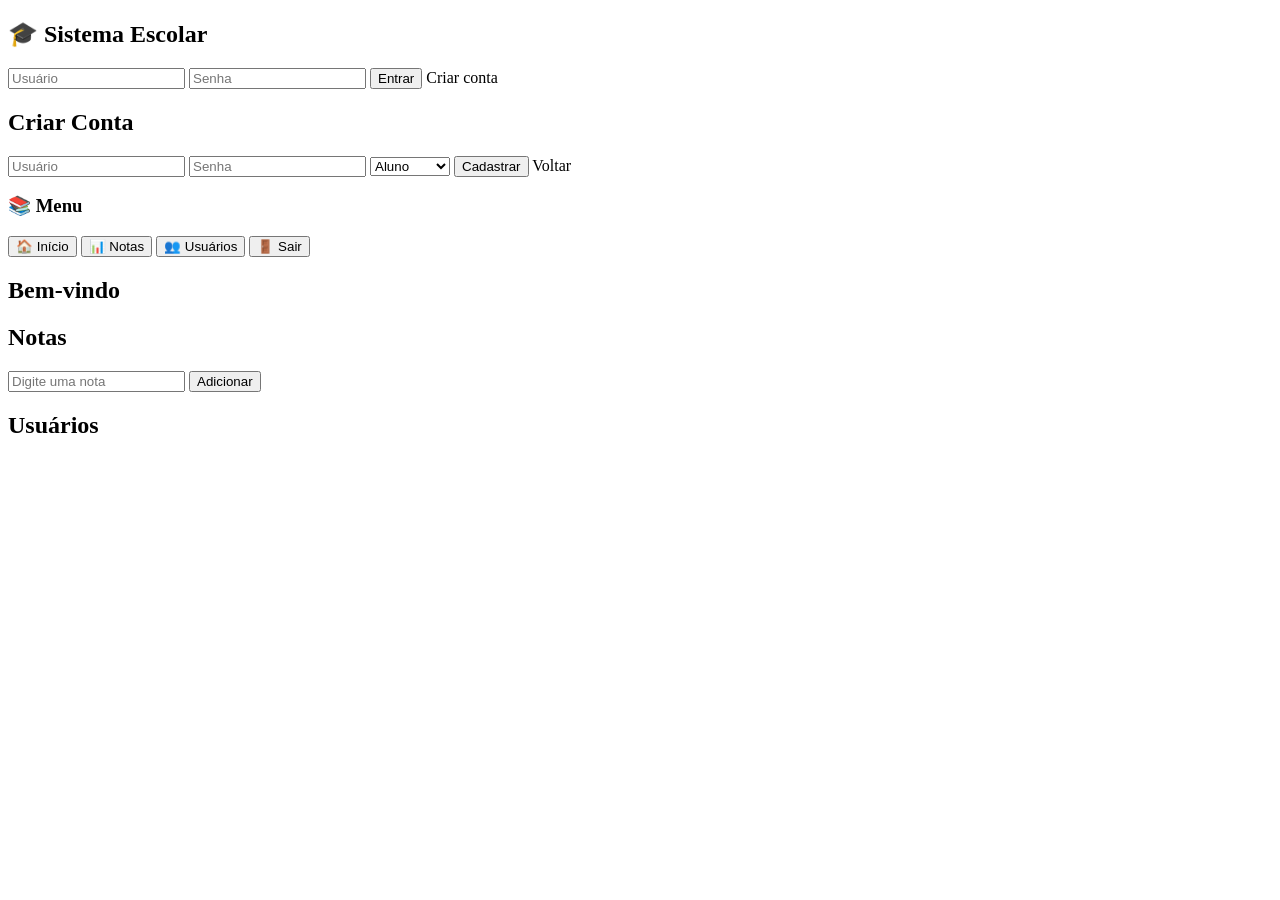
==== index.html @ 9d0122bb "Add files via upload" ====
<!DOCTYPE html>
<html lang="pt-BR">
<head>
  <meta charset="UTF-8">
  <title>Sistema Escolar PRO</title>
  <link rel="stylesheet" href="./style.css">
</head>
<body>

<!-- LOGIN -->
<div class="container" id="login">
  <h2>🎓 Sistema Escolar</h2>
  <input type="text" id="loginUser" placeholder="Usuário">
  <input type="password" id="loginPass" placeholder="Senha">
  <button onclick="login()">Entrar</button>
  <a onclick="mostrarCadastro()">Criar conta</a>
</div>

<!-- CADASTRO -->
<div class="container hidden" id="cadastro">
  <h2>Criar Conta</h2>
  <input type="text" id="newUser" placeholder="Usuário">
  <input type="password" id="newPass" placeholder="Senha">
  <select id="tipoUser">
    <option value="aluno">Aluno</option>
    <option value="professor">Professor</option>
  </select>
  <button onclick="cadastrar()">Cadastrar</button>
  <a onclick="mostrarLogin()">Voltar</a>
</div>

<!-- DASHBOARD -->
<div id="dashboard" class="hidden">
  
  <div class="sidebar">
    <h3>📚 Menu</h3>
    <button onclick="mostrarPagina('home')">🏠 Início</button>
    <button onclick="mostrarPagina('notas')">📊 Notas</button>
    <button onclick="mostrarPagina('usuarios')">👥 Usuários</button>
    <button onclick="logout()">🚪 Sair</button>
  </div>

  <div class="content">

    <div id="home" class="page">
      <h2>Bem-vindo</h2>
      <p id="usuarioLogado"></p>
    </div>

    <div id="notas" class="page hidden">
      <h2>Notas</h2>
      <input type="text" id="novaNota" placeholder="Digite uma nota">
      <button onclick="addNota()">Adicionar</button>
      <ul id="listaNotas"></ul>
    </div>

    <div id="usuarios" class="page hidden">
      <h2>Usuários</h2>
      <ul id="listaUsuarios"></ul>
    </div>

  </div>
</div>

<script src="./script.js"></script>
</body>
</html>
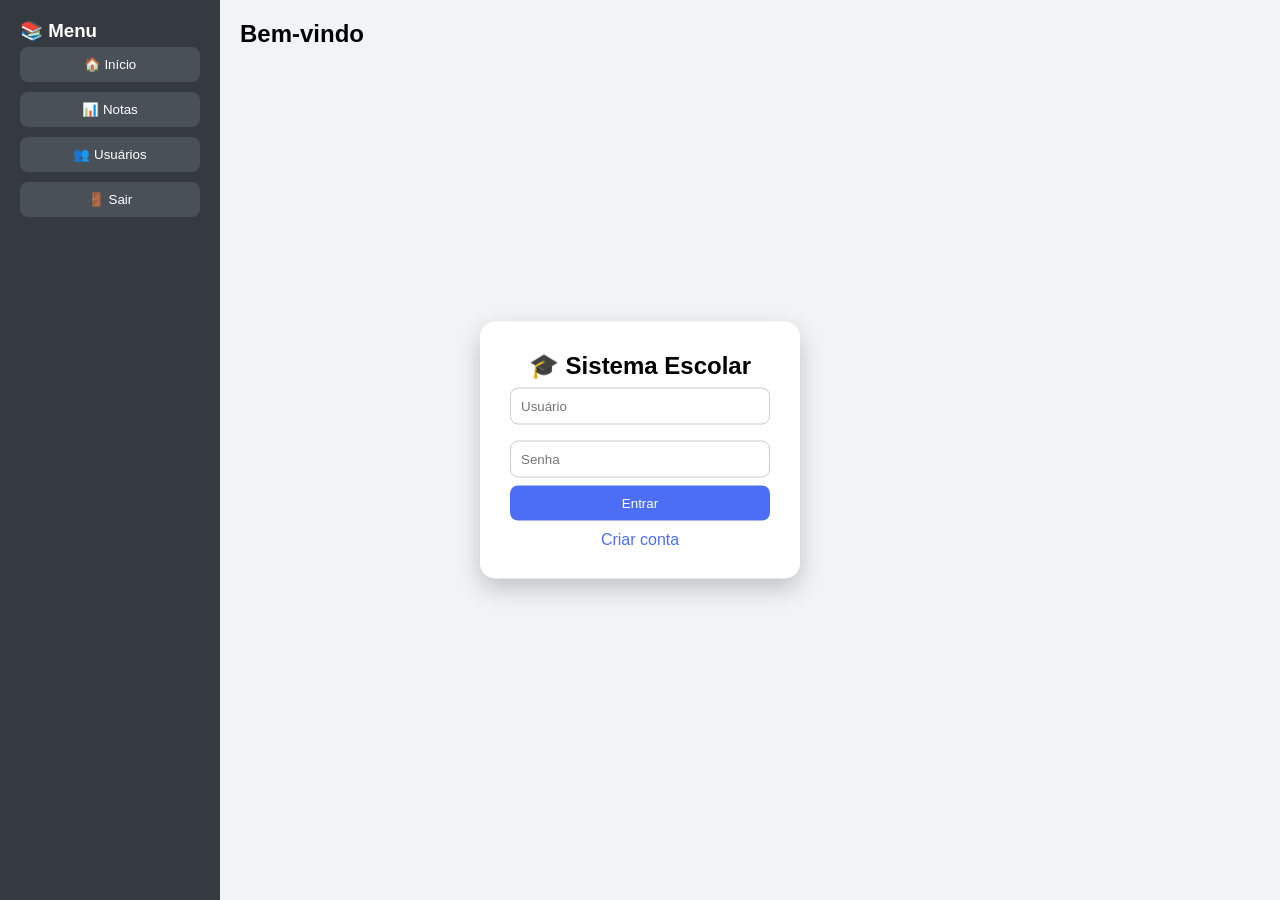
==== commit f7583c3a: "Update index.html" ====
--- a/index.html
+++ b/index.html
@@ -62,6 +62,6 @@
   </div>
 </div>
 
+</body> 
 <script src="./script.js"></script>
-</body>
-</html>+</html>
--- a/style.css
+++ b/style.css
@@ -0,0 +1,99 @@
+* {
+  margin: 0;
+  padding: 0;
+  box-sizing: border-box;
+  font-family: Arial;
+}
+
+body {
+  height: 100vh;
+  background: linear-gradient(135deg, #4c6ef5, #15aabf);
+}
+
+/* LOGIN */
+.container {
+  background: white;
+  padding: 30px;
+  border-radius: 15px;
+  width: 320px;
+  text-align: center;
+  box-shadow: 0 10px 25px rgba(0,0,0,0.2);
+  position: absolute;
+  top: 50%;
+  left: 50%;
+  transform: translate(-50%, -50%);
+}
+
+input, select {
+  width: 100%;
+  padding: 10px;
+  margin: 8px 0;
+  border-radius: 8px;
+  border: 1px solid #ccc;
+}
+
+button {
+  width: 100%;
+  padding: 10px;
+  border: none;
+  border-radius: 8px;
+  background: #4c6ef5;
+  color: white;
+  cursor: pointer;
+}
+
+button:hover {
+  background: #3b5bdb;
+}
+
+a {
+  display: block;
+  margin-top: 10px;
+  color: #4c6ef5;
+  cursor: pointer;
+}
+
+.hidden {
+  display: none;
+}
+
+/* DASHBOARD */
+#dashboard {
+  display: flex;
+  height: 100vh;
+}
+
+/* MENU LATERAL */
+.sidebar {
+  width: 220px;
+  background: #343a40;
+  color: white;
+  padding: 20px;
+}
+
+.sidebar button {
+  margin: 5px 0;
+  background: #495057;
+}
+
+/* CONTEÚDO */
+.content {
+  flex: 1;
+  padding: 20px;
+  background: #f1f3f5;
+}
+
+.page {
+  animation: fade 0.3s;
+}
+
+ul {
+  margin-top: 10px;
+}
+
+li {
+  background: white;
+  padding: 10px;
+  margin: 5px 0;
+  border-radius: 8px;
+}
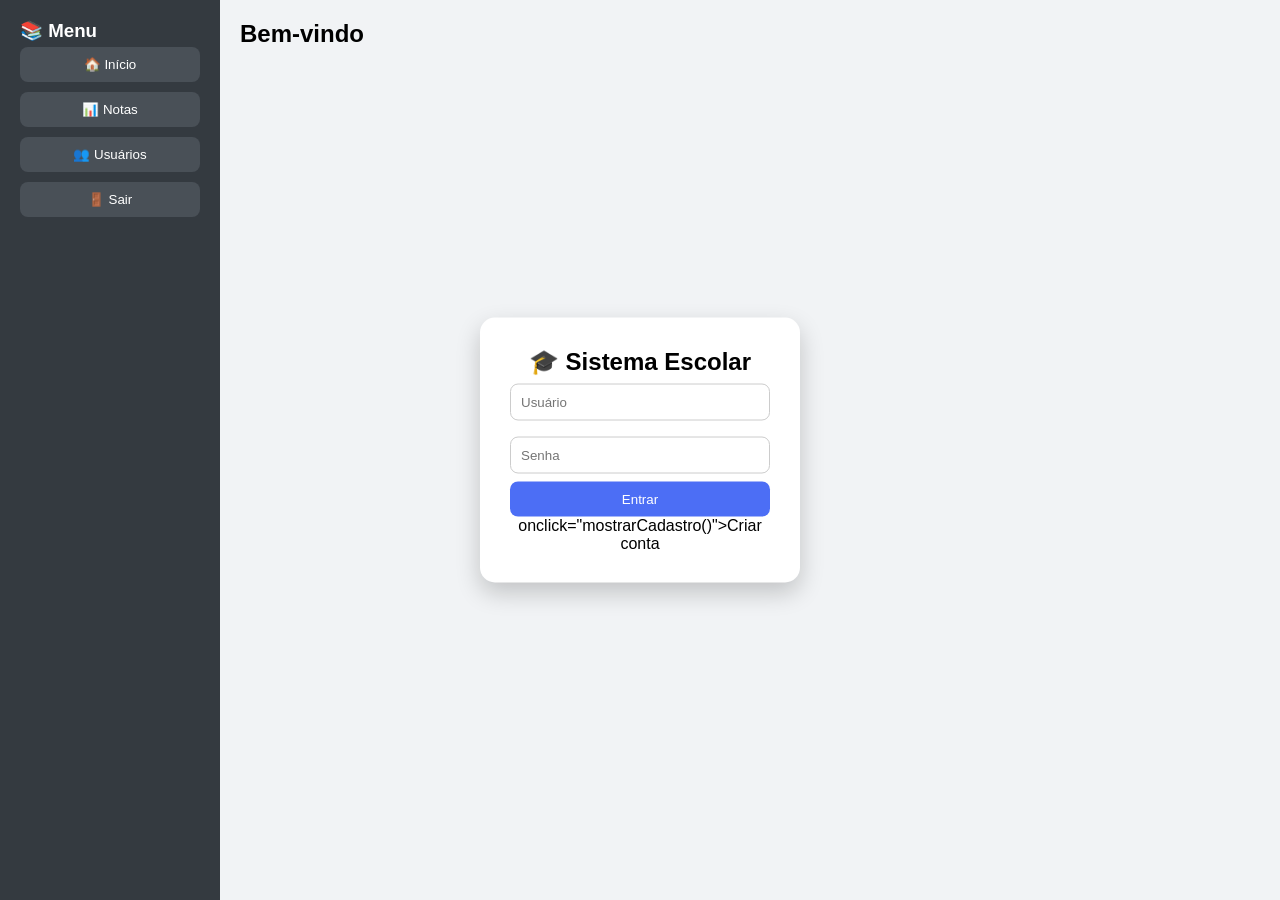
==== commit d6f78189: "Update index.html" ====
--- a/index.html
+++ b/index.html
@@ -12,8 +12,8 @@
   <h2>🎓 Sistema Escolar</h2>
   <input type="text" id="loginUser" placeholder="Usuário">
   <input type="password" id="loginPass" placeholder="Senha">
-  <button onclick="login()">Entrar</button>
-  <a onclick="mostrarCadastro()">Criar conta</a>
+  <button onclick="alert('clicou)">Entrar
+  </button>  onclick="mostrarCadastro()">Criar conta</button>
 </div>
 
 <!-- CADASTRO -->
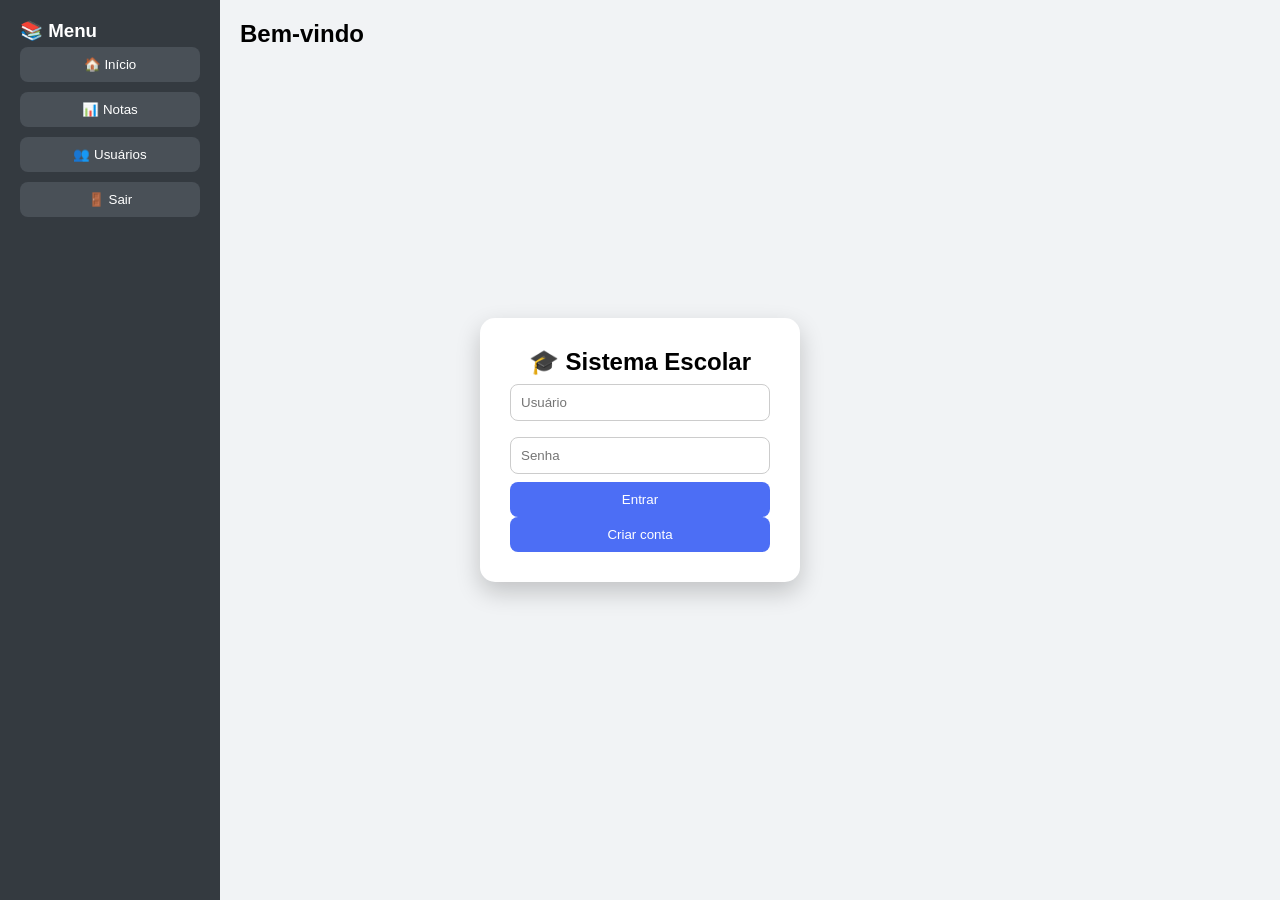
==== commit 1d2e7155: "Update index.html" ====
--- a/index.html
+++ b/index.html
@@ -13,7 +13,7 @@
   <input type="text" id="loginUser" placeholder="Usuário">
   <input type="password" id="loginPass" placeholder="Senha">
   <button onclick="alert('clicou)">Entrar
-  </button>  onclick="mostrarCadastro()">Criar conta</button>
+  <button onclick="mostrarCadastro()" class="link-btn">Criar conta</button>
 </div>
 
 <!-- CADASTRO -->
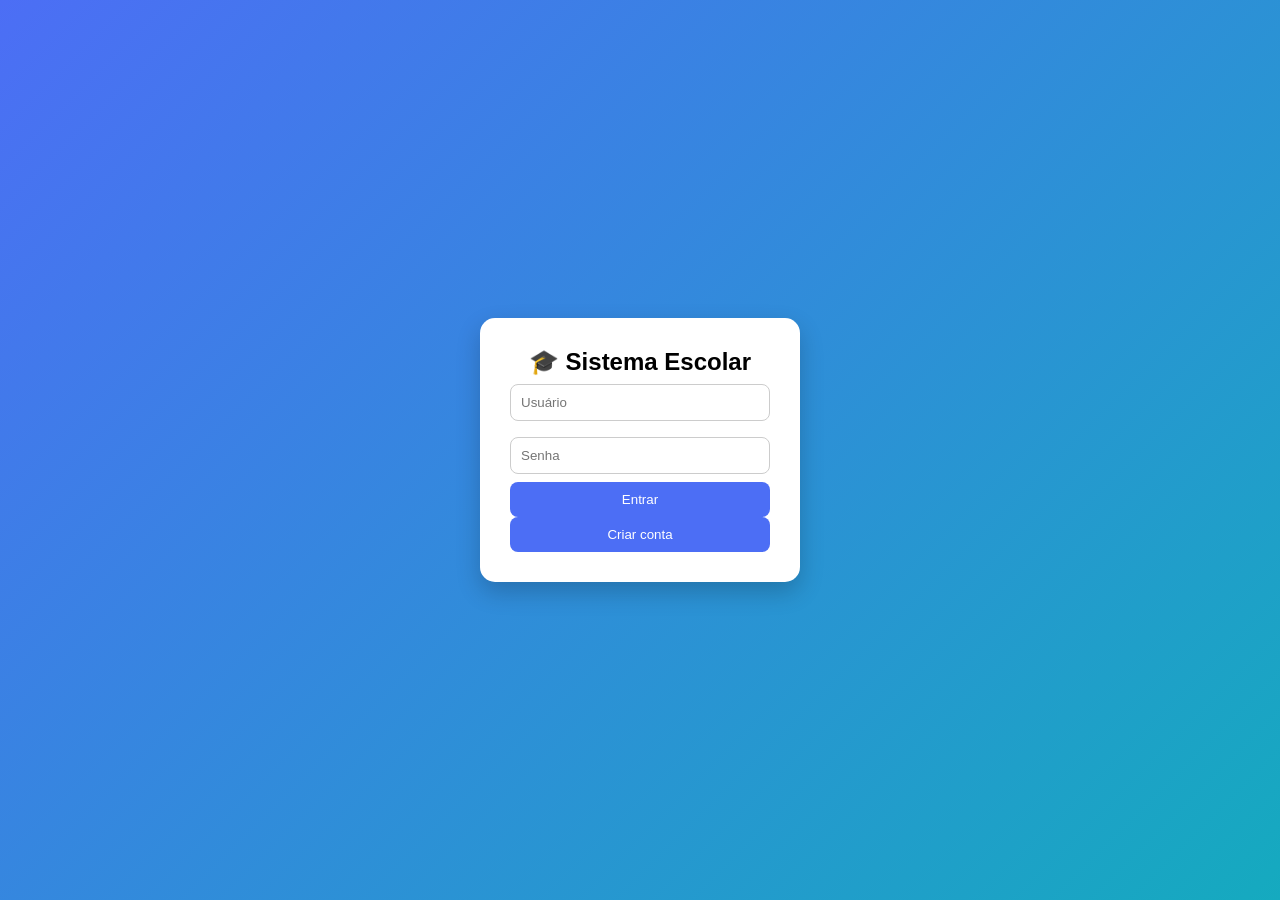
==== commit 14435533: "Update index.html" ====
--- a/index.html
+++ b/index.html
@@ -1,67 +1,72 @@
 <!DOCTYPE html>
 <html lang="pt-BR">
 <head>
-  <meta charset="UTF-8">
-  <title>Sistema Escolar PRO</title>
-  <link rel="stylesheet" href="./style.css">
+<meta charset="UTF-8">
+<title>Sistema Escolar PRO</title>
+<link rel="stylesheet" href="style.css">
 </head>
+
 <body>
 
 <!-- LOGIN -->
 <div class="container" id="login">
-  <h2>🎓 Sistema Escolar</h2>
-  <input type="text" id="loginUser" placeholder="Usuário">
-  <input type="password" id="loginPass" placeholder="Senha">
-  <button onclick="alert('clicou)">Entrar
-  <button onclick="mostrarCadastro()" class="link-btn">Criar conta</button>
+    <h2>🎓 Sistema Escolar</h2>
+
+    <input type="text" id="loginUser" placeholder="Usuário">
+    <input type="password" id="loginPass" placeholder="Senha">
+
+    <button onclick="login()">Entrar</button>
+    <button class="link-btn" onclick="mostrarCadastro()">Criar conta</button>
 </div>
 
 <!-- CADASTRO -->
 <div class="container hidden" id="cadastro">
-  <h2>Criar Conta</h2>
-  <input type="text" id="newUser" placeholder="Usuário">
-  <input type="password" id="newPass" placeholder="Senha">
-  <select id="tipoUser">
-    <option value="aluno">Aluno</option>
-    <option value="professor">Professor</option>
-  </select>
-  <button onclick="cadastrar()">Cadastrar</button>
-  <a onclick="mostrarLogin()">Voltar</a>
+    <h2>Criar Conta</h2>
+
+    <input type="text" id="newUser" placeholder="Usuário">
+    <input type="password" id="newPass" placeholder="Senha">
+
+    <select id="tipoUser">
+        <option value="aluno">Aluno</option>
+        <option value="professor">Professor</option>
+    </select>
+
+    <button onclick="cadastrar()">Cadastrar</button>
+    <button class="link-btn" onclick="mostrarLogin()">Voltar</button>
 </div>
 
-<!-- DASHBOARD -->
-<div id="dashboard" class="hidden">
-  
-  <div class="sidebar">
-    <h3>📚 Menu</h3>
-    <button onclick="mostrarPagina('home')">🏠 Início</button>
-    <button onclick="mostrarPagina('notas')">📊 Notas</button>
-    <button onclick="mostrarPagina('usuarios')">👥 Usuários</button>
-    <button onclick="logout()">🚪 Sair</button>
-  </div>
+<!-- SISTEMA -->
+<div id="sistema" class="hidden">
 
-  <div class="content">
-
-    <div id="home" class="page">
-      <h2>Bem-vindo</h2>
-      <p id="usuarioLogado"></p>
+    <div class="menu">
+        <button onclick="mostrarPagina('home')">🏠 Home</button>
+        <button onclick="mostrarPagina('notas')">📝 Notas</button>
+        <button onclick="mostrarPagina('usuarios')">👥 Usuários</button>
+        <button onclick="logout()">🚪 Sair</button>
     </div>
 
-    <div id="notas" class="page hidden">
-      <h2>Notas</h2>
-      <input type="text" id="novaNota" placeholder="Digite uma nota">
-      <button onclick="addNota()">Adicionar</button>
-      <ul id="listaNotas"></ul>
+    <div class="content">
+
+        <div id="home" class="page">
+            <h2>Bem-vindo</h2>
+            <p id="usuarioLogado"></p>
+        </div>
+
+        <div id="notas" class="page hidden">
+            <h2>Notas</h2>
+            <input type="text" id="novaNota" placeholder="Digite uma nota">
+            <button onclick="addNota()">Adicionar</button>
+            <ul id="listaNotas"></ul>
+        </div>
+
+        <div id="usuarios" class="page hidden">
+            <h2>Usuários</h2>
+            <ul id="listaUsuarios"></ul>
+        </div>
+
     </div>
-
-    <div id="usuarios" class="page hidden">
-      <h2>Usuários</h2>
-      <ul id="listaUsuarios"></ul>
-    </div>
-
-  </div>
 </div>
 
-</body> 
-<script src="./script.js"></script>
+<script src="script.js"></script>
+</body>
 </html>
